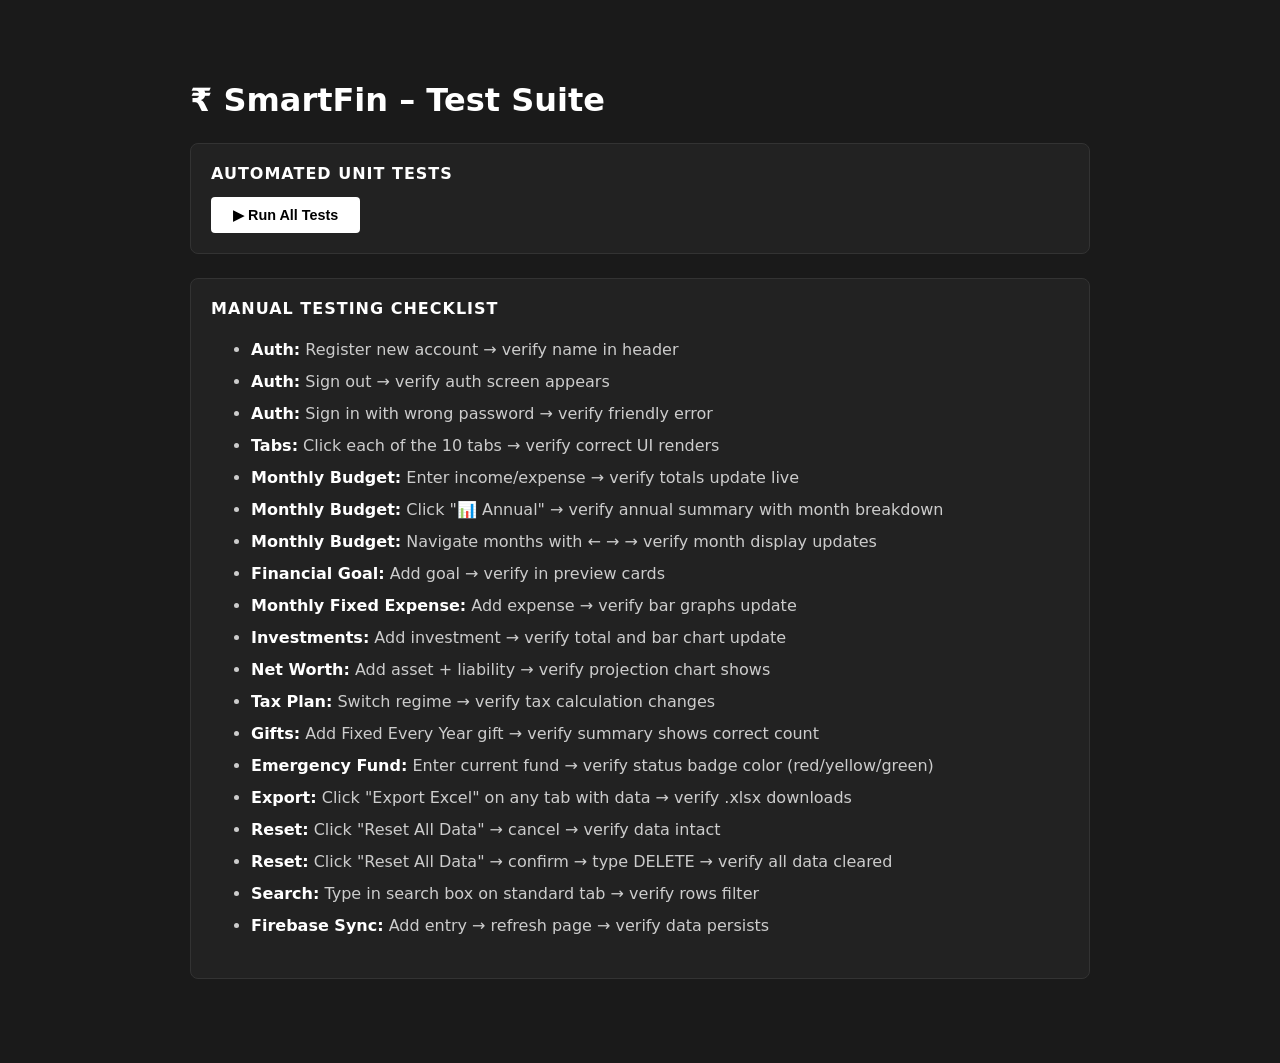
==== test.html @ 58257aab "updated to latest changes all features added" ====
<!DOCTYPE html>
<html lang="en">
<head>
<meta charset="UTF-8">
<meta name="viewport" content="width=device-width, initial-scale=1.0">
<title>SmartFin - Test Suite</title>
<style>
body { font-family: system-ui, sans-serif; max-width: 900px; margin: 40px auto; padding: 20px; background: #1a1a1a; color: #e0e0e0; }
h1 { color: #fff; }
h2 { color: #fff; margin-top: 0; font-size: 1rem; text-transform: uppercase; letter-spacing: 1px; }
.test-section { margin: 24px 0; padding: 20px; background: #222; border-radius: 8px; border: 1px solid #333; }
.test-item { margin: 8px 0; padding: 10px 14px; background: #2a2a2a; border-radius: 4px; display: flex; align-items: center; gap: 10px; font-size: 0.9rem; }
.test-item.pass { border-left: 4px solid #22c55e; }
.test-item.fail { border-left: 4px solid #ef4444; }
.test-item .status { font-weight: bold; min-width: 50px; font-size: 0.8rem; }
.test-item.pass .status { color: #22c55e; }
.test-item.fail .status { color: #ef4444; }
.test-item .desc { flex: 1; }
.test-item .detail { color: #888; font-size: 0.8rem; margin-left: auto; }
.summary { padding: 12px 16px; border-radius: 6px; margin: 16px 0; font-weight: 600; }
.summary.all-pass { background: #14532d; color: #86efac; }
.summary.has-fail { background: #7f1d1d; color: #fca5a5; }
button { background: #fff; color: #000; border: none; padding: 10px 22px; border-radius: 4px; cursor: pointer; font-weight: 600; font-size: 0.9rem; }
button:hover { background: #e0e0e0; }
.checklist li { line-height: 2; color: #ccc; }
.checklist strong { color: #fff; }
</style>
</head>
<body>
<h1>₹ SmartFin – Test Suite</h1>

<div class="test-section">
  <h2>Automated Unit Tests</h2>
  <div id="summary"></div>
  <div id="results"></div>
  <button onclick="runTests()">▶ Run All Tests</button>
</div>

<div class="test-section">
  <h2>Manual Testing Checklist</h2>
  <ul class="checklist">
    <li><strong>Auth:</strong> Register new account → verify name in header</li>
    <li><strong>Auth:</strong> Sign out → verify auth screen appears</li>
    <li><strong>Auth:</strong> Sign in with wrong password → verify friendly error</li>
    <li><strong>Tabs:</strong> Click each of the 10 tabs → verify correct UI renders</li>
    <li><strong>Monthly Budget:</strong> Enter income/expense → verify totals update live</li>
    <li><strong>Monthly Budget:</strong> Click "📊 Annual" → verify annual summary with month breakdown</li>
    <li><strong>Monthly Budget:</strong> Navigate months with ← → → verify month display updates</li>
    <li><strong>Financial Goal:</strong> Add goal → verify in preview cards</li>
    <li><strong>Monthly Fixed Expense:</strong> Add expense → verify bar graphs update</li>
    <li><strong>Investments:</strong> Add investment → verify total and bar chart update</li>
    <li><strong>Net Worth:</strong> Add asset + liability → verify projection chart shows</li>
    <li><strong>Tax Plan:</strong> Switch regime → verify tax calculation changes</li>
    <li><strong>Gifts:</strong> Add Fixed Every Year gift → verify summary shows correct count</li>
    <li><strong>Emergency Fund:</strong> Enter current fund → verify status badge color (red/yellow/green)</li>
    <li><strong>Export:</strong> Click "Export Excel" on any tab with data → verify .xlsx downloads</li>
    <li><strong>Reset:</strong> Click "Reset All Data" → cancel → verify data intact</li>
    <li><strong>Reset:</strong> Click "Reset All Data" → confirm → type DELETE → verify all data cleared</li>
    <li><strong>Search:</strong> Type in search box on standard tab → verify rows filter</li>
    <li><strong>Firebase Sync:</strong> Add entry → refresh page → verify data persists</li>
  </ul>
</div>

<script>
// ── Test utilities ─────────────────────────────────────────────────────────────
const results = [];

function test(desc, fn) {
    try {
        const val = fn();
        const pass = val === true || val === undefined;
        results.push({ pass, desc, detail: pass ? "" : String(val) });
    } catch (e) {
        results.push({ pass: false, desc, detail: e.message });
    }
}

function assertEqual(a, b, desc) {
    const pass = JSON.stringify(a) === JSON.stringify(b);
    results.push({ pass, desc, detail: pass ? "" : `Expected ${JSON.stringify(b)}, got ${JSON.stringify(a)}` });
}

function assertNotNull(v, desc) {
    results.push({ pass: v !== null && v !== undefined, desc, detail: v == null ? "Got null/undefined" : "" });
}

function renderResults() {
    const container = document.getElementById("results");
    const summaryEl = document.getElementById("summary");
    const passed = results.filter(r => r.pass).length;
    const total = results.length;
    const allPass = passed === total;

    summaryEl.innerHTML = `<div class="summary ${allPass ? 'all-pass' : 'has-fail'}">${allPass ? '✅' : '❌'} ${passed} / ${total} tests passed</div>`;

    container.innerHTML = results.map(t => `
        <div class="test-item ${t.pass ? 'pass' : 'fail'}">
            <span class="status">${t.pass ? 'PASS' : 'FAIL'}</span>
            <span class="desc">${t.desc}</span>
            ${t.detail ? `<span class="detail">${t.detail}</span>` : ''}
        </div>
    `).join('');
}

// ── Stub implementations (mirrors app.js logic, no Firebase) ──────────────────
const DEFAULT_TABS = [
    { id: "monthlyBudget",       label: "Monthly Budget",        color: "#333", text: "#fff" },
    { id: "financialGoal",       label: "Financial Goal",        color: "#444", text: "#fff" },
    { id: "monthlyFixedExpense", label: "Monthly Fixed Expense", color: "#555", text: "#fff" },
    { id: "investments",         label: "Investments",           color: "#333", text: "#fff" },
    { id: "insurances",          label: "Insurances",            color: "#444", text: "#fff" },
    { id: "cards",               label: "Cards",                 color: "#555", text: "#fff" },
    { id: "netWorth",            label: "Net Worth",             color: "#333", text: "#fff" },
    { id: "taxPlan",             label: "Tax Plan",              color: "#444", text: "#fff" },
    { id: "gifts",               label: "Gifts",                 color: "#555", text: "#fff" },
    { id: "emergencyFund",       label: "Emergency Fund",        color: "#22c55e", text: "#fff" }
];

const TAB_FIELDS = {
    monthlyBudget: [
        { id: "name", label: "Item Name", type: "text", required: true },
        { id: "planned", label: "Planned Amount (₹)", type: "number", required: true },
        { id: "actual", label: "Actual Amount (₹)", type: "number" },
        { id: "date", label: "Date", type: "date" },
        { id: "note", label: "Note", type: "text" }
    ],
    financialGoal: [
        { id: "name", label: "Goal Name", type: "text", required: true },
        { id: "amountNeeded", label: "Amount Needed (₹)", type: "number", required: true },
        { id: "amountAccumulated", label: "Amount Accumulated (₹)", type: "number" },
        { id: "targetDate", label: "Target Date", type: "date" },
        { id: "details", label: "Details", type: "text" },
        { id: "goalType", label: "Goal Type", type: "select", options: ["Short Term", "Mid Term", "Long Term"] },
        { id: "status", label: "Status", type: "select", options: ["Planned", "Ongoing", "Achieved"] }
    ],
    emergencyFund: [
        { id: "currentFund", label: "Current Emergency Fund (₹)", type: "number", required: true },
        { id: "details", label: "Details", type: "text" }
    ]
};

function formatMoney(v) {
    try {
        return new Intl.NumberFormat("en-IN", {
            style: "currency", currency: "INR", maximumFractionDigits: 0
        }).format(v || 0);
    } catch (e) {
        return "₹0";
    }
}

function esc(s) {
    return String(s)
        .replaceAll("&", "&amp;").replaceAll("<", "&lt;")
        .replaceAll(">", "&gt;").replaceAll('"', "&quot;")
        .replaceAll("'", "&#039;");
}

function getMonthKey(date) {
    return `${date.getFullYear()}-${String(date.getMonth() + 1).padStart(2, "0")}`;
}

function calculateTax(annualIncome, regime, deductions) {
    const stdDeduction = regime === "new" ? 75000 : 50000;
    const taxableIncome = Math.max(0, annualIncome - stdDeduction - (regime === "old" ? deductions : 0));
    let tax = 0;
    if (regime === "new") {
        const slabs = [[300000,0],[400000,0.05],[300000,0.10],[300000,0.15],[300000,0.20],[Infinity,0.30]];
        let remaining = taxableIncome;
        for (const [limit, rate] of slabs) {
            if (remaining <= 0) break;
            const taxable = Math.min(remaining, limit);
            tax += taxable * rate;
            remaining -= taxable;
        }
    } else {
        const slabs = [[250000,0],[250000,0.05],[500000,0.20],[Infinity,0.30]];
        let remaining = taxableIncome;
        for (const [limit, rate] of slabs) {
            if (remaining <= 0) break;
            const taxable = Math.min(remaining, limit);
            tax += taxable * rate;
            remaining -= taxable;
        }
    }
    return Math.round(tax * 1.04); // including 4% cess
}

function calculateEmergencyStatus(currentFund, avgMonthlyExpenses) {
    if (avgMonthlyExpenses <= 0) return { status: "unknown", monthsCovered: 0 };
    const monthsCovered = currentFund / avgMonthlyExpenses;
    let status;
    if (monthsCovered >= 12) status = "green";
    else if (monthsCovered >= 6) status = "yellow";
    else status = "red";
    return { status, monthsCovered };
}

function calculateAnnualTotals(monthlyBudgetData) {
    let totalIncome = 0, totalExpenses = 0, totalInvesting = 0;
    Object.values(monthlyBudgetData).forEach(monthData => {
        totalIncome += Object.values(monthData.inflow || {}).reduce((s, v) => s + Number(v || 0), 0);
        totalExpenses += Object.values(monthData.outflow || {}).reduce((s, v) => s + Number(v || 0), 0);
        totalInvesting += Object.values(monthData.investing || {}).reduce((s, v) => s + Number(v || 0), 0);
    });
    return { totalIncome, totalExpenses, totalInvesting, totalSavings: totalIncome - totalExpenses - totalInvesting };
}

// ── RUN TESTS ──────────────────────────────────────────────────────────────────
function runTests() {
    results.length = 0;

    // ─ DEFAULT_TABS ─────────────────────────────────────────────────────────────
    assertEqual(DEFAULT_TABS.length, 10, "DEFAULT_TABS: exactly 10 tabs defined");

    test("DEFAULT_TABS: misc tab removed", () =>
        !DEFAULT_TABS.find(t => t.id === "misc") || "misc tab still present");

    test("DEFAULT_TABS: oneTimeBudget tab removed", () =>
        !DEFAULT_TABS.find(t => t.id === "oneTimeBudget") || "oneTimeBudget tab still present");

    test("DEFAULT_TABS: emergencyFund tab present", () =>
        !!DEFAULT_TABS.find(t => t.id === "emergencyFund") || "emergencyFund tab missing");

    test("DEFAULT_TABS: all tabs have required fields", () =>
        DEFAULT_TABS.every(t => t.id && t.label && t.color && t.text) || "Some tabs missing required fields");

    test("DEFAULT_TABS: all tab IDs are unique", () => {
        const ids = DEFAULT_TABS.map(t => t.id);
        return new Set(ids).size === ids.length || "Duplicate tab IDs found";
    });

    const expectedTabIds = ["monthlyBudget","financialGoal","monthlyFixedExpense","investments",
                            "insurances","cards","netWorth","taxPlan","gifts","emergencyFund"];
    assertEqual(DEFAULT_TABS.map(t => t.id), expectedTabIds, "DEFAULT_TABS: correct tab order and IDs");

    // ─ TAB_FIELDS ────────────────────────────────────────────────────────────────
    test("TAB_FIELDS: emergencyFund fields defined", () =>
        !!TAB_FIELDS.emergencyFund && TAB_FIELDS.emergencyFund.length === 2);

    test("TAB_FIELDS: emergencyFund has currentFund field", () =>
        !!TAB_FIELDS.emergencyFund.find(f => f.id === "currentFund"));

    test("TAB_FIELDS: financialGoal has all 7 fields", () =>
        TAB_FIELDS.financialGoal.length === 7);

    test("TAB_FIELDS: monthlyBudget has all 5 fields", () =>
        TAB_FIELDS.monthlyBudget.length === 5);

    // ─ formatMoney ───────────────────────────────────────────────────────────────
    assertEqual(formatMoney(0), "₹0", "formatMoney: 0 → ₹0");
    assertEqual(formatMoney(1000), "₹1,000", "formatMoney: 1000 → ₹1,000");
    assertEqual(formatMoney(100000), "₹1,00,000", "formatMoney: 100000 → ₹1,00,000 (Indian format)");
    assertEqual(formatMoney(1234567), "₹12,34,567", "formatMoney: 1234567 → ₹12,34,567");
    assertEqual(formatMoney(null), "₹0", "formatMoney: null → ₹0 (safe default)");
    assertEqual(formatMoney(undefined), "₹0", "formatMoney: undefined → ₹0 (safe default)");
    assertEqual(formatMoney(-500), "-₹500", "formatMoney: negative value handled");

    // ─ esc (HTML escaping) ──────────────────────────────────────────────────────
    assertEqual(esc("<b>"), "&lt;b&gt;", "esc: < > escaped");
    assertEqual(esc('"hello"'), "&quot;hello&quot;", "esc: quotes escaped");
    assertEqual(esc("it's"), "it&#039;s", "esc: apostrophe escaped");
    assertEqual(esc("<script>alert('xss')<\/script>"),
        "&lt;script&gt;alert(&#039;xss&#039;)&lt;\/script&gt;", "esc: full XSS string escaped");
    assertEqual(esc(123), "123", "esc: number coerced to string");

    // ─ getMonthKey ───────────────────────────────────────────────────────────────
    assertEqual(getMonthKey(new Date(2026, 0, 1)), "2026-01", "getMonthKey: January 2026 → 2026-01");
    assertEqual(getMonthKey(new Date(2026, 11, 31)), "2026-12", "getMonthKey: December 2026 → 2026-12");
    assertEqual(getMonthKey(new Date(2025, 8, 15)), "2025-09", "getMonthKey: September padded to 2-digit");

    // ─ Emergency Fund Status ─────────────────────────────────────────────────────
    test("Emergency Fund: green when ≥ 12 months covered", () => {
        const r = calculateEmergencyStatus(120000, 10000);
        return r.status === "green" || `Expected green, got ${r.status}`;
    });
    test("Emergency Fund: green exactly at 12 months", () => {
        const r = calculateEmergencyStatus(60000, 5000);
        return r.status === "green" || `Expected green, got ${r.status}`;
    });
    test("Emergency Fund: yellow when 6-12 months covered", () => {
        const r = calculateEmergencyStatus(60000, 8000);
        return r.status === "yellow" || `Expected yellow, got ${r.status}`;
    });
    test("Emergency Fund: yellow exactly at 6 months", () => {
        const r = calculateEmergencyStatus(30000, 5000);
        return r.status === "yellow" || `Expected yellow, got ${r.status}`;
    });
    test("Emergency Fund: red when < 6 months covered", () => {
        const r = calculateEmergencyStatus(20000, 5000);
        return r.status === "red" || `Expected red, got ${r.status}`;
    });
    test("Emergency Fund: monthsCovered calculated correctly", () => {
        const r = calculateEmergencyStatus(50000, 10000);
        return r.monthsCovered === 5 || `Expected 5, got ${r.monthsCovered}`;
    });
    test("Emergency Fund: zero expenses returns unknown", () => {
        const r = calculateEmergencyStatus(50000, 0);
        return r.status === "unknown" || `Expected unknown, got ${r.status}`;
    });
    test("Emergency Fund: zero fund with expenses is red", () => {
        const r = calculateEmergencyStatus(0, 10000);
        return r.status === "red" || `Expected red, got ${r.status}`;
    });

    // ─ Annual Summary Calculation ────────────────────────────────────────────────
    const sampleBudgetData = {
        "2026-01": { inflow: { primaryIncome: 50000 }, outflow: { rent: 15000, food: 5000 }, investing: { sipInvestment: 5000 } },
        "2026-02": { inflow: { primaryIncome: 50000, secondaryIncome: 10000 }, outflow: { rent: 15000 }, investing: {} },
        "2026-03": { inflow: { primaryIncome: 50000 }, outflow: {}, investing: { sipInvestment: 5000 } }
    };
    const annualTotals = calculateAnnualTotals(sampleBudgetData);

    assertEqual(annualTotals.totalIncome, 160000, "Annual: total income across 3 months = 160000");
    assertEqual(annualTotals.totalExpenses, 35000, "Annual: total expenses across 3 months = 35000");
    assertEqual(annualTotals.totalInvesting, 10000, "Annual: total investing across 3 months = 10000");
    assertEqual(annualTotals.totalSavings, 115000, "Annual: total savings = income - expenses - investing");

    const emptyTotals = calculateAnnualTotals({});
    assertEqual(emptyTotals.totalIncome, 0, "Annual: empty data returns 0 income");
    assertEqual(emptyTotals.totalSavings, 0, "Annual: empty data returns 0 savings");

    // ─ Tax Calculation (New Regime) ──────────────────────────────────────────────
    test("Tax: zero tax on income ≤ 3,00,000 (new regime)", () => {
        const tax = calculateTax(300000, "new", 0);
        return tax === 0 || `Expected 0, got ${tax}`;
    });
    test("Tax: 5% slab on income 3-7L (new regime)", () => {
        const tax = calculateTax(700000, "new", 0);
        return tax > 0 || "Expected positive tax";
    });
    test("Tax: higher tax for higher income (new regime)", () => {
        const low = calculateTax(700000, "new", 0);
        const high = calculateTax(1200000, "new", 0);
        return high > low || `Higher income should have higher tax`;
    });
    test("Tax: cess (4%) is included", () => {
        // 4L income, new regime: taxable = 4L - 75k stdDed = 3.25L; tax = (3.25L - 3L)*5% = 1250; with cess = 1300
        const tax = calculateTax(400000, "new", 0);
        return tax === 1300 || `Expected 1300, got ${tax}`;
    });

    // ─ Custom tab ID generation ──────────────────────────────────────────────────
    test("Custom tab: ID generated from label", () => {
        const label = "My Wedding 2026";
        const id = label.trim().toLowerCase().replace(/[^a-z0-9]+/g, "-").replace(/^-|-$/g, "") + "-test";
        return id.startsWith("my-wedding-2026") || `Bad ID: ${id}`;
    });
    test("Custom tab: special chars stripped from ID", () => {
        const label = "Test@#$% Tab!";
        const id = label.trim().toLowerCase().replace(/[^a-z0-9]+/g, "-").replace(/^-|-$/g, "") + "-test";
        return !id.match(/[@#$%!]/) || "Special chars not stripped";
    });

    renderResults();
}
</script>
</body>
</html>
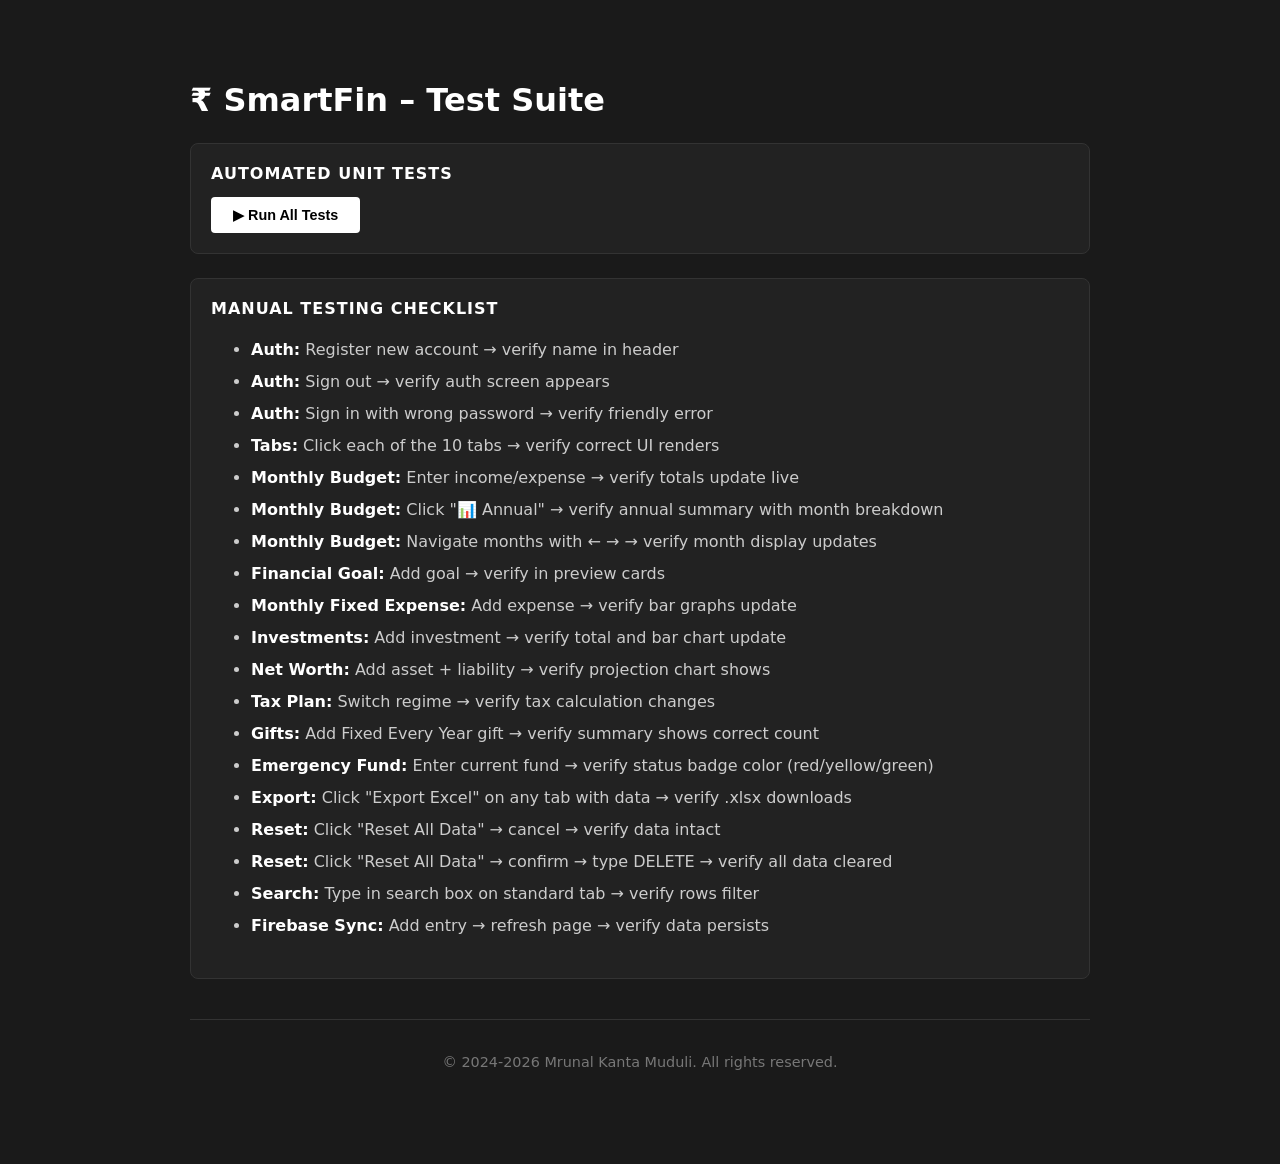
==== commit 05d46dc7: "fix logo rendering" ====
--- a/test.html
+++ b/test.html
@@ -355,5 +355,10 @@
     renderResults();
 }
 </script>
+
+<!-- ── FOOTER ───────────────────────────────────────────── -->
+<footer style="margin-top: 40px; padding: 20px; text-align: center; border-top: 1px solid #333; color: #777; font-size: 0.9rem;">
+    <p>&copy; 2024-2026 Mrunal Kanta Muduli. All rights reserved.</p>
+</footer>
 </body>
 </html>
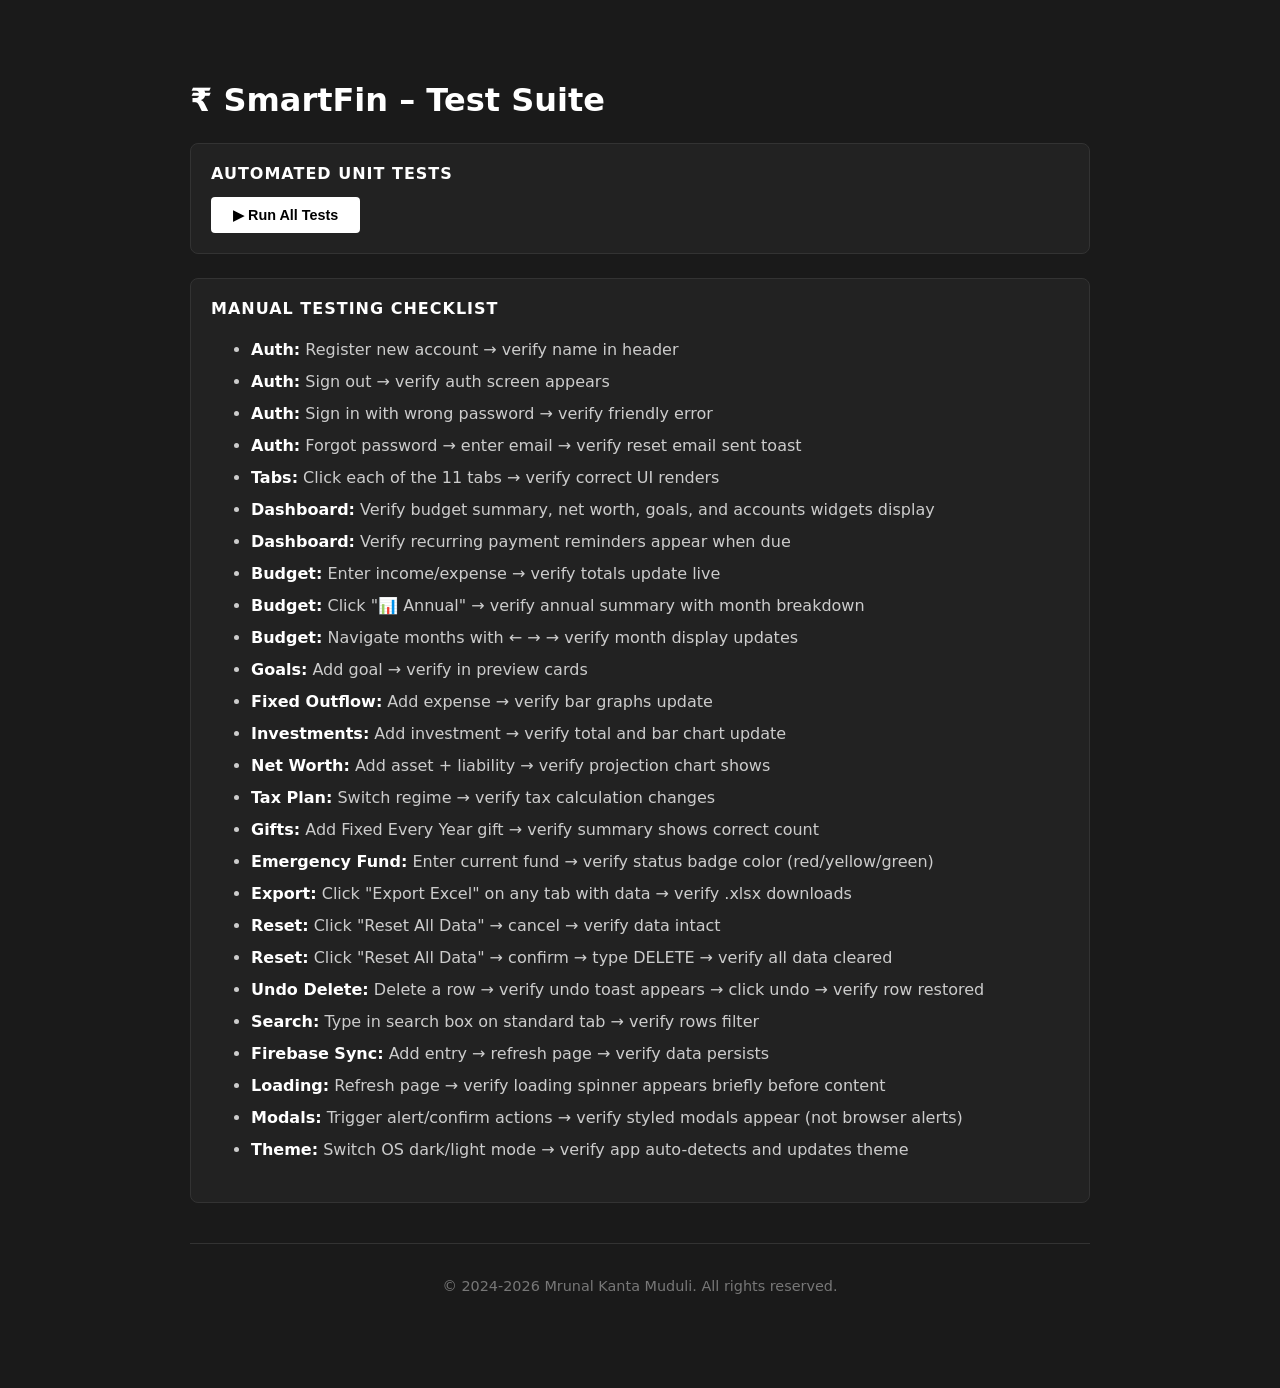
==== commit 097ccfc5: "MAJOR REFACTORING WORK - Version 2" ====
--- a/test.html
+++ b/test.html
@@ -42,12 +42,15 @@
     <li><strong>Auth:</strong> Register new account → verify name in header</li>
     <li><strong>Auth:</strong> Sign out → verify auth screen appears</li>
     <li><strong>Auth:</strong> Sign in with wrong password → verify friendly error</li>
-    <li><strong>Tabs:</strong> Click each of the 10 tabs → verify correct UI renders</li>
-    <li><strong>Monthly Budget:</strong> Enter income/expense → verify totals update live</li>
-    <li><strong>Monthly Budget:</strong> Click "📊 Annual" → verify annual summary with month breakdown</li>
-    <li><strong>Monthly Budget:</strong> Navigate months with ← → → verify month display updates</li>
-    <li><strong>Financial Goal:</strong> Add goal → verify in preview cards</li>
-    <li><strong>Monthly Fixed Expense:</strong> Add expense → verify bar graphs update</li>
+    <li><strong>Auth:</strong> Forgot password → enter email → verify reset email sent toast</li>
+    <li><strong>Tabs:</strong> Click each of the 11 tabs → verify correct UI renders</li>
+    <li><strong>Dashboard:</strong> Verify budget summary, net worth, goals, and accounts widgets display</li>
+    <li><strong>Dashboard:</strong> Verify recurring payment reminders appear when due</li>
+    <li><strong>Budget:</strong> Enter income/expense → verify totals update live</li>
+    <li><strong>Budget:</strong> Click "📊 Annual" → verify annual summary with month breakdown</li>
+    <li><strong>Budget:</strong> Navigate months with ← → → verify month display updates</li>
+    <li><strong>Goals:</strong> Add goal → verify in preview cards</li>
+    <li><strong>Fixed Outflow:</strong> Add expense → verify bar graphs update</li>
     <li><strong>Investments:</strong> Add investment → verify total and bar chart update</li>
     <li><strong>Net Worth:</strong> Add asset + liability → verify projection chart shows</li>
     <li><strong>Tax Plan:</strong> Switch regime → verify tax calculation changes</li>
@@ -56,8 +59,12 @@
     <li><strong>Export:</strong> Click "Export Excel" on any tab with data → verify .xlsx downloads</li>
     <li><strong>Reset:</strong> Click "Reset All Data" → cancel → verify data intact</li>
     <li><strong>Reset:</strong> Click "Reset All Data" → confirm → type DELETE → verify all data cleared</li>
+    <li><strong>Undo Delete:</strong> Delete a row → verify undo toast appears → click undo → verify row restored</li>
     <li><strong>Search:</strong> Type in search box on standard tab → verify rows filter</li>
     <li><strong>Firebase Sync:</strong> Add entry → refresh page → verify data persists</li>
+    <li><strong>Loading:</strong> Refresh page → verify loading spinner appears briefly before content</li>
+    <li><strong>Modals:</strong> Trigger alert/confirm actions → verify styled modals appear (not browser alerts)</li>
+    <li><strong>Theme:</strong> Switch OS dark/light mode → verify app auto-detects and updates theme</li>
   </ul>
 </div>
 
@@ -102,19 +109,43 @@
     `).join('');
 }
 
-// ── Stub implementations (mirrors app.js logic, no Firebase) ──────────────────
+// ── Stub implementations (mirrors app.js v2.0 logic, no Firebase) ─────────────
 const DEFAULT_TABS = [
-    { id: "monthlyBudget",       label: "Monthly Budget",        color: "#333", text: "#fff" },
-    { id: "financialGoal",       label: "Financial Goal",        color: "#444", text: "#fff" },
-    { id: "monthlyFixedExpense", label: "Monthly Fixed Expense", color: "#555", text: "#fff" },
-    { id: "investments",         label: "Investments",           color: "#333", text: "#fff" },
-    { id: "insurances",          label: "Insurances",            color: "#444", text: "#fff" },
-    { id: "cards",               label: "Cards",                 color: "#555", text: "#fff" },
-    { id: "netWorth",            label: "Net Worth",             color: "#333", text: "#fff" },
-    { id: "taxPlan",             label: "Tax Plan",              color: "#444", text: "#fff" },
-    { id: "gifts",               label: "Gifts",                 color: "#555", text: "#fff" },
-    { id: "emergencyFund",       label: "Emergency Fund",        color: "#22c55e", text: "#fff" }
+    { id: "dashboard",           label: "Dashboard",             semantic: "Others", core: true },
+    { id: "cards",               label: "Accounts",              semantic: "Others", core: true },
+    { id: "inflow",              label: "Investments",           semantic: "Investment", core: true },
+    { id: "outflow",             label: "Fixed Outflow",          semantic: "Liability", core: true },
+    { id: "insurance",           label: "Insurance",             semantic: "Insurance", core: true },
+    { id: "monthlyBudget",       label: "Budget",                semantic: "Expenditure", core: true },
+    { id: "financialGoal",       label: "Goals",                 semantic: "Savings", core: true },
+    { id: "netWorth",            label: "Net Worth",             semantic: "Others" },
+    { id: "taxPlan",             label: "Tax Plan",              semantic: "Savings" },
+    { id: "gifts",               label: "Gifts",                 semantic: "Others" },
+    { id: "emergencyFund",       label: "Emergency Fund",        semantic: "Savings" }
 ];
+
+// ── Constants (mirrors assets/js/modules/constants.js) ────────────────────────
+const SAVE_DEBOUNCE_MS        = 600;
+const PANEL_CLOSE_ANIMATION_MS = 280;
+const SAVE_RETRY_DELAY_MS     = 2000;
+const UNDO_TOAST_DURATION_MS  = 5000;
+const SEARCH_DEBOUNCE_MS      = 300;
+const PIE_CHART_DEBOUNCE_MS   = 500;
+const MOBILE_BREAKPOINT_PX    = 768;
+const DEFAULT_INFLATION_RATE  = 0.06;
+const DEFAULT_RETIREMENT_AGE  = 70;
+const DEFAULT_CURRENT_AGE     = 30;
+
+// ── Debounce utility (mirrors app.js) ─────────────────────────────────────────
+function debounce(fn, ms) {
+    let timer;
+    return (...args) => { clearTimeout(timer); timer = setTimeout(() => fn(...args), ms); };
+}
+
+// ── autoBackup stub (mirrors app.js signature, no-op in tests) ────────────────
+function autoBackup(reason) {
+    return { called: true, reason };
+}
 
 const TAB_FIELDS = {
     monthlyBudget: [
@@ -211,28 +242,48 @@
     results.length = 0;
 
     // ─ DEFAULT_TABS ─────────────────────────────────────────────────────────────
-    assertEqual(DEFAULT_TABS.length, 10, "DEFAULT_TABS: exactly 10 tabs defined");
-
-    test("DEFAULT_TABS: misc tab removed", () =>
-        !DEFAULT_TABS.find(t => t.id === "misc") || "misc tab still present");
-
-    test("DEFAULT_TABS: oneTimeBudget tab removed", () =>
-        !DEFAULT_TABS.find(t => t.id === "oneTimeBudget") || "oneTimeBudget tab still present");
+    assertEqual(DEFAULT_TABS.length, 11, "DEFAULT_TABS: exactly 11 tabs defined (v2)");
+
+    test("DEFAULT_TABS: dashboard tab present", () =>
+        !!DEFAULT_TABS.find(t => t.id === "dashboard") || "dashboard tab missing");
+
+    test("DEFAULT_TABS: old tab IDs removed (monthlyFixedExpense, investments, insurances)", () => {
+        const oldIds = ["monthlyFixedExpense", "investments", "insurances"];
+        const found = oldIds.filter(id => DEFAULT_TABS.find(t => t.id === id));
+        return found.length === 0 || `Stale tab IDs still present: ${found.join(", ")}`;
+    });
+
+    test("DEFAULT_TABS: renamed tabs present (inflow, outflow, insurance)", () => {
+        const newIds = ["inflow", "outflow", "insurance"];
+        const missing = newIds.filter(id => !DEFAULT_TABS.find(t => t.id === id));
+        return missing.length === 0 || `Renamed tab IDs missing: ${missing.join(", ")}`;
+    });
 
     test("DEFAULT_TABS: emergencyFund tab present", () =>
         !!DEFAULT_TABS.find(t => t.id === "emergencyFund") || "emergencyFund tab missing");
 
-    test("DEFAULT_TABS: all tabs have required fields", () =>
-        DEFAULT_TABS.every(t => t.id && t.label && t.color && t.text) || "Some tabs missing required fields");
+    test("DEFAULT_TABS: all tabs have v2 required fields (id, label, semantic)", () =>
+        DEFAULT_TABS.every(t => t.id && t.label && t.semantic) || "Some tabs missing required fields");
+
+    test("DEFAULT_TABS: core tabs marked correctly (7 core tabs)", () => {
+        const coreTabs = DEFAULT_TABS.filter(t => t.core === true);
+        return coreTabs.length === 7 || `Expected 7 core tabs, got ${coreTabs.length}`;
+    });
 
     test("DEFAULT_TABS: all tab IDs are unique", () => {
         const ids = DEFAULT_TABS.map(t => t.id);
         return new Set(ids).size === ids.length || "Duplicate tab IDs found";
     });
 
-    const expectedTabIds = ["monthlyBudget","financialGoal","monthlyFixedExpense","investments",
-                            "insurances","cards","netWorth","taxPlan","gifts","emergencyFund"];
-    assertEqual(DEFAULT_TABS.map(t => t.id), expectedTabIds, "DEFAULT_TABS: correct tab order and IDs");
+    const expectedTabIds = ["dashboard","cards","inflow","outflow","insurance",
+                            "monthlyBudget","financialGoal","netWorth","taxPlan","gifts","emergencyFund"];
+    assertEqual(DEFAULT_TABS.map(t => t.id), expectedTabIds, "DEFAULT_TABS: correct v2 tab order and IDs");
+
+    test("DEFAULT_TABS: semantic categories are valid", () => {
+        const validSemantics = ["Others", "Investment", "Liability", "Insurance", "Expenditure", "Savings"];
+        return DEFAULT_TABS.every(t => validSemantics.includes(t.semantic))
+            || "Invalid semantic category found";
+    });
 
     // ─ TAB_FIELDS ────────────────────────────────────────────────────────────────
     test("TAB_FIELDS: emergencyFund fields defined", () =>
@@ -352,6 +403,65 @@
         return !id.match(/[@#$%!]/) || "Special chars not stripped";
     });
 
+    // ─ crypto.randomUUID ──────────────────────────────────────────────────────
+    test("crypto.randomUUID: generates valid UUID v4 format", () => {
+        if (typeof crypto === "undefined" || !crypto.randomUUID) return "crypto.randomUUID not available";
+        const uuid = crypto.randomUUID();
+        const uuidRegex = /^[0-9a-f]{8}-[0-9a-f]{4}-4[0-9a-f]{3}-[89ab][0-9a-f]{3}-[0-9a-f]{12}$/;
+        return uuidRegex.test(uuid) || `Invalid UUID: ${uuid}`;
+    });
+    test("crypto.randomUUID: generates unique values", () => {
+        if (typeof crypto === "undefined" || !crypto.randomUUID) return "crypto.randomUUID not available";
+        const a = crypto.randomUUID();
+        const b = crypto.randomUUID();
+        return a !== b || "Two UUIDs should not be identical";
+    });
+
+    // ─ autoBackup stub ────────────────────────────────────────────────────────
+    test("autoBackup: accepts reason parameter", () => {
+        const result = autoBackup("reset-all-data");
+        return result.called === true && result.reason === "reset-all-data"
+            || "autoBackup should accept and return reason";
+    });
+    test("autoBackup: callable with different reasons", () => {
+        const r1 = autoBackup("delete-account");
+        const r2 = autoBackup("import-overwrite");
+        return r1.reason === "delete-account" && r2.reason === "import-overwrite"
+            || "autoBackup should handle various reasons";
+    });
+
+    // ─ Constants module values ────────────────────────────────────────────────
+    assertEqual(SAVE_DEBOUNCE_MS, 600, "Constants: SAVE_DEBOUNCE_MS = 600");
+    assertEqual(MOBILE_BREAKPOINT_PX, 768, "Constants: MOBILE_BREAKPOINT_PX = 768");
+    assertEqual(UNDO_TOAST_DURATION_MS, 5000, "Constants: UNDO_TOAST_DURATION_MS = 5000");
+    assertEqual(SEARCH_DEBOUNCE_MS, 300, "Constants: SEARCH_DEBOUNCE_MS = 300");
+    assertEqual(PIE_CHART_DEBOUNCE_MS, 500, "Constants: PIE_CHART_DEBOUNCE_MS = 500");
+    assertEqual(PANEL_CLOSE_ANIMATION_MS, 280, "Constants: PANEL_CLOSE_ANIMATION_MS = 280");
+    assertEqual(SAVE_RETRY_DELAY_MS, 2000, "Constants: SAVE_RETRY_DELAY_MS = 2000");
+    assertEqual(DEFAULT_INFLATION_RATE, 0.06, "Constants: DEFAULT_INFLATION_RATE = 0.06");
+    assertEqual(DEFAULT_RETIREMENT_AGE, 70, "Constants: DEFAULT_RETIREMENT_AGE = 70");
+    assertEqual(DEFAULT_CURRENT_AGE, 30, "Constants: DEFAULT_CURRENT_AGE = 30");
+
+    // ─ debounce utility ───────────────────────────────────────────────────────
+    test("debounce: returns a function", () => {
+        const debounced = debounce(() => {}, 100);
+        return typeof debounced === "function" || "debounce should return a function";
+    });
+    test("debounce: delays execution", () => {
+        let called = false;
+        const debounced = debounce(() => { called = true; }, 50);
+        debounced();
+        return called === false || "Function should not be called immediately";
+    });
+    test("debounce: multiple rapid calls do not fire immediately", () => {
+        let count = 0;
+        const debounced = debounce(() => { count++; }, 50);
+        debounced();
+        debounced();
+        debounced();
+        return count === 0 || `Expected 0 immediate calls, got ${count}`;
+    });
+
     renderResults();
 }
 </script>
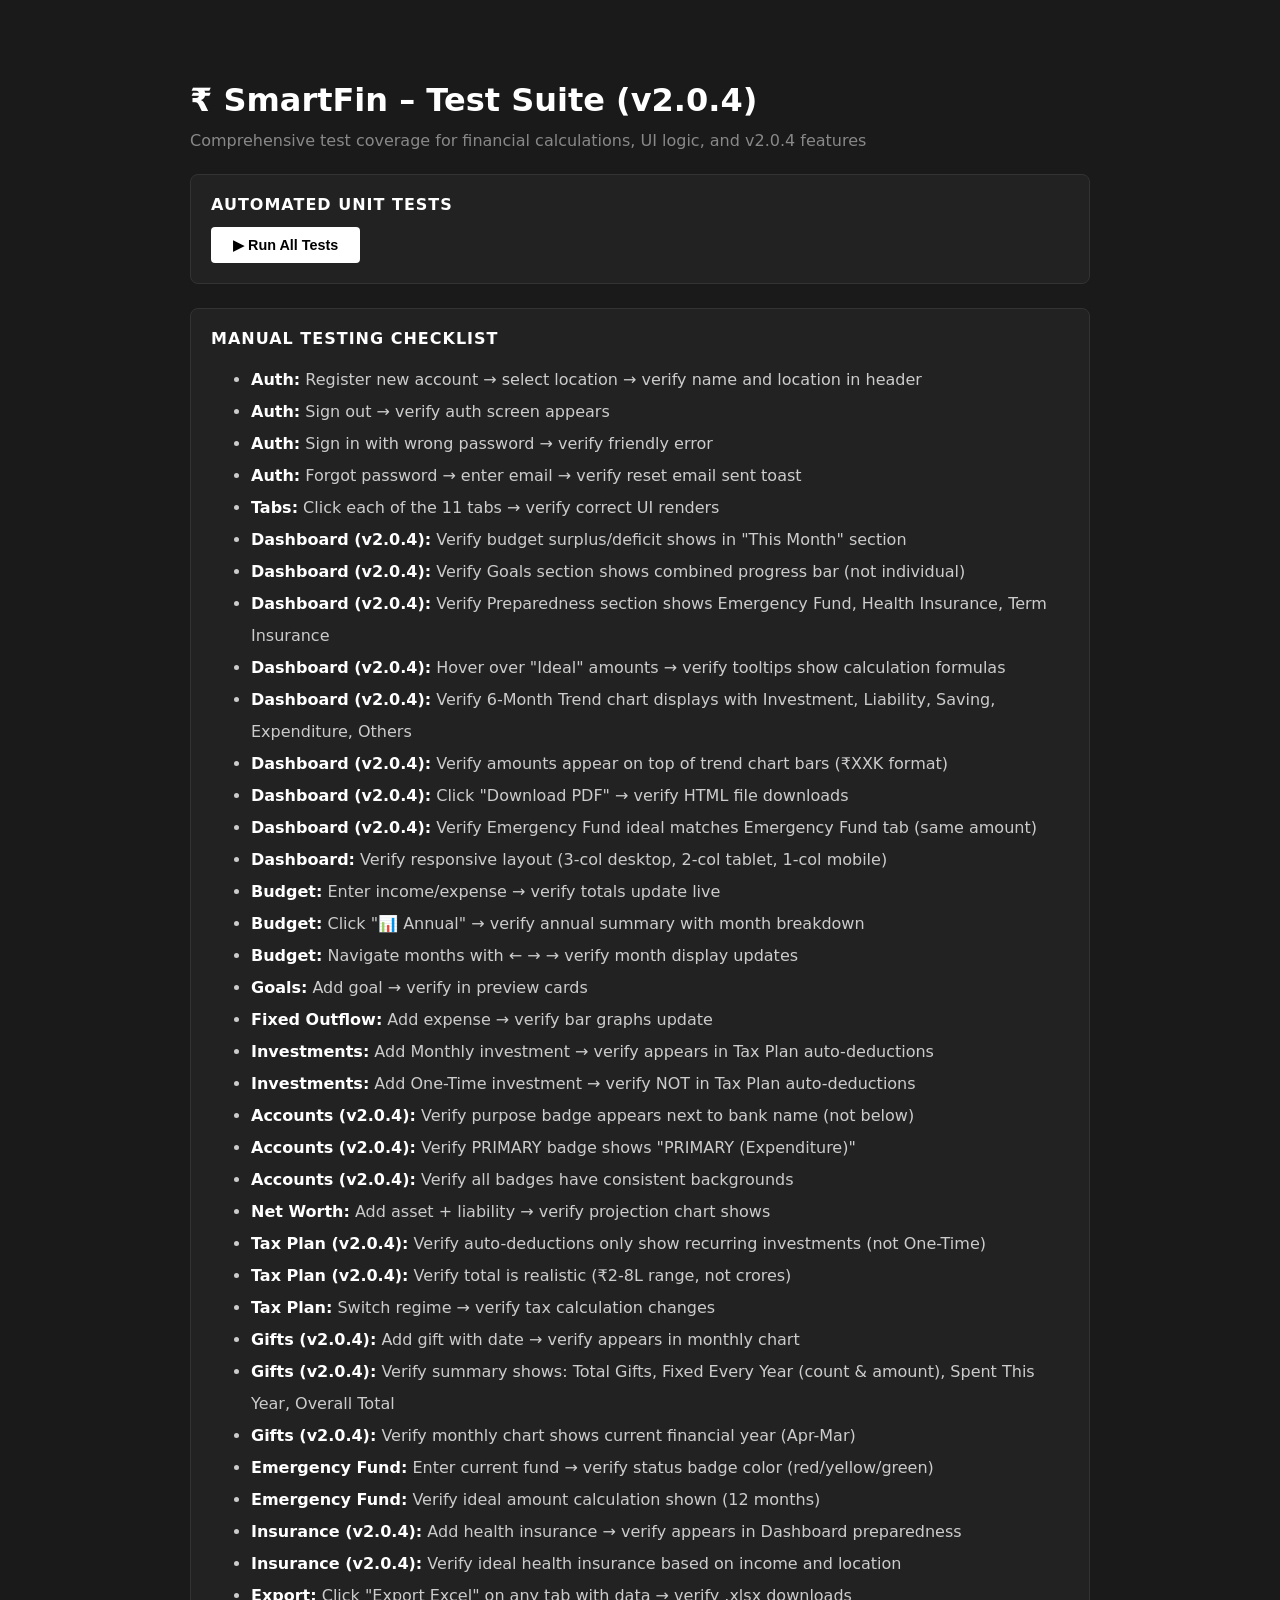
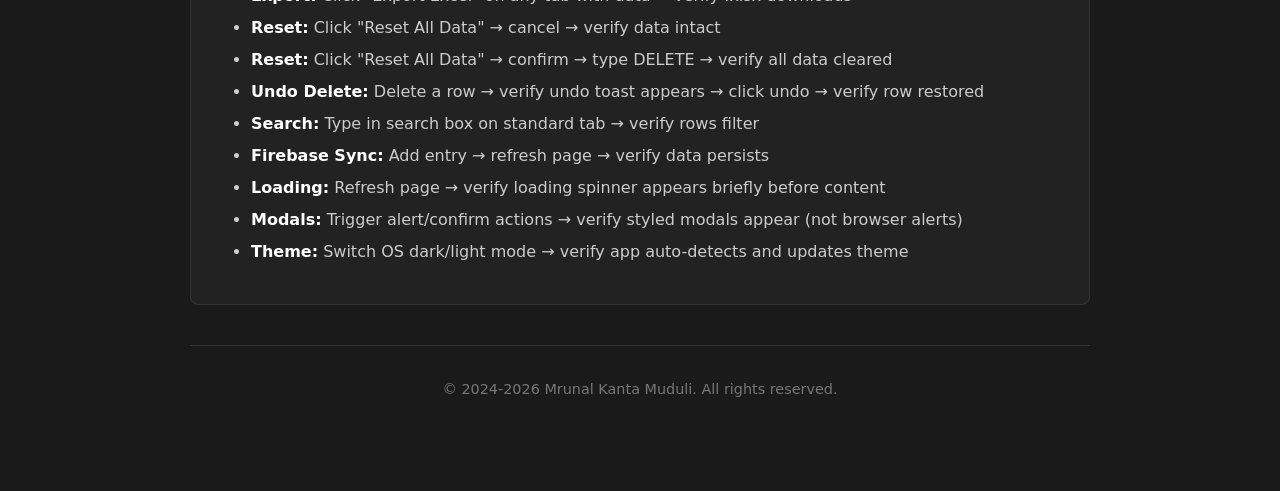
==== commit 8bfcb965: "Major dashboard change" ====
--- a/test.html
+++ b/test.html
@@ -3,7 +3,7 @@
 <head>
 <meta charset="UTF-8">
 <meta name="viewport" content="width=device-width, initial-scale=1.0">
-<title>SmartFin - Test Suite</title>
+<title>SmartFin - Test Suite (v2.0.4)</title>
 <style>
 body { font-family: system-ui, sans-serif; max-width: 900px; margin: 40px auto; padding: 20px; background: #1a1a1a; color: #e0e0e0; }
 h1 { color: #fff; }
@@ -27,7 +27,10 @@
 </style>
 </head>
 <body>
-<h1>₹ SmartFin – Test Suite</h1>
+<h1>₹ SmartFin – Test Suite (v2.0.4)</h1>
+<p style="color: #888; margin-top: -10px; margin-bottom: 20px;">
+  Comprehensive test coverage for financial calculations, UI logic, and v2.0.4 features
+</p>
 
 <div class="test-section">
   <h2>Automated Unit Tests</h2>
@@ -39,23 +42,41 @@
 <div class="test-section">
   <h2>Manual Testing Checklist</h2>
   <ul class="checklist">
-    <li><strong>Auth:</strong> Register new account → verify name in header</li>
+    <li><strong>Auth:</strong> Register new account → select location → verify name and location in header</li>
     <li><strong>Auth:</strong> Sign out → verify auth screen appears</li>
     <li><strong>Auth:</strong> Sign in with wrong password → verify friendly error</li>
     <li><strong>Auth:</strong> Forgot password → enter email → verify reset email sent toast</li>
     <li><strong>Tabs:</strong> Click each of the 11 tabs → verify correct UI renders</li>
-    <li><strong>Dashboard:</strong> Verify budget summary, net worth, goals, and accounts widgets display</li>
-    <li><strong>Dashboard:</strong> Verify recurring payment reminders appear when due</li>
+    <li><strong>Dashboard (v2.0.4):</strong> Verify budget surplus/deficit shows in "This Month" section</li>
+    <li><strong>Dashboard (v2.0.4):</strong> Verify Goals section shows combined progress bar (not individual)</li>
+    <li><strong>Dashboard (v2.0.4):</strong> Verify Preparedness section shows Emergency Fund, Health Insurance, Term Insurance</li>
+    <li><strong>Dashboard (v2.0.4):</strong> Hover over "Ideal" amounts → verify tooltips show calculation formulas</li>
+    <li><strong>Dashboard (v2.0.4):</strong> Verify 6-Month Trend chart displays with Investment, Liability, Saving, Expenditure, Others</li>
+    <li><strong>Dashboard (v2.0.4):</strong> Verify amounts appear on top of trend chart bars (₹XXK format)</li>
+    <li><strong>Dashboard (v2.0.4):</strong> Click "Download PDF" → verify HTML file downloads</li>
+    <li><strong>Dashboard (v2.0.4):</strong> Verify Emergency Fund ideal matches Emergency Fund tab (same amount)</li>
+    <li><strong>Dashboard:</strong> Verify responsive layout (3-col desktop, 2-col tablet, 1-col mobile)</li>
     <li><strong>Budget:</strong> Enter income/expense → verify totals update live</li>
     <li><strong>Budget:</strong> Click "📊 Annual" → verify annual summary with month breakdown</li>
     <li><strong>Budget:</strong> Navigate months with ← → → verify month display updates</li>
     <li><strong>Goals:</strong> Add goal → verify in preview cards</li>
     <li><strong>Fixed Outflow:</strong> Add expense → verify bar graphs update</li>
-    <li><strong>Investments:</strong> Add investment → verify total and bar chart update</li>
+    <li><strong>Investments:</strong> Add Monthly investment → verify appears in Tax Plan auto-deductions</li>
+    <li><strong>Investments:</strong> Add One-Time investment → verify NOT in Tax Plan auto-deductions</li>
+    <li><strong>Accounts (v2.0.4):</strong> Verify purpose badge appears next to bank name (not below)</li>
+    <li><strong>Accounts (v2.0.4):</strong> Verify PRIMARY badge shows "PRIMARY (Expenditure)"</li>
+    <li><strong>Accounts (v2.0.4):</strong> Verify all badges have consistent backgrounds</li>
     <li><strong>Net Worth:</strong> Add asset + liability → verify projection chart shows</li>
+    <li><strong>Tax Plan (v2.0.4):</strong> Verify auto-deductions only show recurring investments (not One-Time)</li>
+    <li><strong>Tax Plan (v2.0.4):</strong> Verify total is realistic (₹2-8L range, not crores)</li>
     <li><strong>Tax Plan:</strong> Switch regime → verify tax calculation changes</li>
-    <li><strong>Gifts:</strong> Add Fixed Every Year gift → verify summary shows correct count</li>
+    <li><strong>Gifts (v2.0.4):</strong> Add gift with date → verify appears in monthly chart</li>
+    <li><strong>Gifts (v2.0.4):</strong> Verify summary shows: Total Gifts, Fixed Every Year (count & amount), Spent This Year, Overall Total</li>
+    <li><strong>Gifts (v2.0.4):</strong> Verify monthly chart shows current financial year (Apr-Mar)</li>
     <li><strong>Emergency Fund:</strong> Enter current fund → verify status badge color (red/yellow/green)</li>
+    <li><strong>Emergency Fund:</strong> Verify ideal amount calculation shown (12 months)</li>
+    <li><strong>Insurance (v2.0.4):</strong> Add health insurance → verify appears in Dashboard preparedness</li>
+    <li><strong>Insurance (v2.0.4):</strong> Verify ideal health insurance based on income and location</li>
     <li><strong>Export:</strong> Click "Export Excel" on any tab with data → verify .xlsx downloads</li>
     <li><strong>Reset:</strong> Click "Reset All Data" → cancel → verify data intact</li>
     <li><strong>Reset:</strong> Click "Reset All Data" → confirm → type DELETE → verify all data cleared</li>
@@ -462,6 +483,197 @@
         return count === 0 || `Expected 0 immediate calls, got ${count}`;
     });
 
+    // ─ v2.0.4: toMonthlyAmount (frequency conversion) ────────────────────────────
+    function toMonthlyAmount(amount, frequency) {
+        const divisors = { Monthly: 1, Quarterly: 3, 'Semi-Annual': 6, Annual: 12 };
+        return amount / (divisors[frequency] || 1);
+    }
+
+    assertEqual(toMonthlyAmount(12000, 'Monthly'), 12000, "toMonthlyAmount: Monthly → same amount");
+    assertEqual(toMonthlyAmount(12000, 'Quarterly'), 4000, "toMonthlyAmount: Quarterly → amount/3");
+    assertEqual(toMonthlyAmount(12000, 'Semi-Annual'), 2000, "toMonthlyAmount: Semi-Annual → amount/6");
+    assertEqual(toMonthlyAmount(12000, 'Annual'), 1000, "toMonthlyAmount: Annual → amount/12");
+    assertEqual(toMonthlyAmount(12000, 'One-Time'), 12000, "toMonthlyAmount: One-Time → same amount");
+
+    // ─ v2.0.4: Health Insurance Calculation ──────────────────────────────────────
+    function calculateIdealHealthInsurance(age, location, monthlyIncome) {
+        const annualIncome = monthlyIncome * 12;
+        const baseAmount = annualIncome * 0.5; // 50% of annual income
+        
+        // Metro vs non-metro minimum
+        const metroCities = ['Mumbai', 'Delhi', 'Bengaluru', 'Hyderabad', 'Chennai', 'Kolkata', 'Pune', 'Gurgaon', 'Noida'];
+        const cityName = (location || '').split(',')[0].trim();
+        const isMetro = metroCities.some(metro => cityName.includes(metro));
+        const minimum = isMetro ? 500000 : 300000;
+        
+        // Age adjustment
+        let ageMultiplier = 1.0;
+        if (age >= 45) ageMultiplier = 1.5;
+        else if (age >= 35) ageMultiplier = 1.2;
+        
+        const adjusted = Math.max(minimum, baseAmount * ageMultiplier);
+        return Math.min(adjusted, 2000000); // Cap at 20L
+    }
+
+    assertEqual(calculateIdealHealthInsurance(30, 'Bengaluru, Karnataka', 50000), 500000, 
+        "Health Insurance: Young metro user gets minimum 5L");
+    assertEqual(calculateIdealHealthInsurance(30, 'Mysore, Karnataka', 50000), 300000, 
+        "Health Insurance: Young non-metro user gets minimum 3L");
+    assertEqual(calculateIdealHealthInsurance(40, 'Mumbai, Maharashtra', 100000), 720000, 
+        "Health Insurance: 40yr metro, 12L income → 6L * 1.2 = 7.2L");
+    assertEqual(calculateIdealHealthInsurance(50, 'Delhi, India', 100000), 900000, 
+        "Health Insurance: 50yr metro, 12L income → 6L * 1.5 = 9L");
+    assertEqual(calculateIdealHealthInsurance(50, 'Bengaluru, Karnataka', 500000), 2000000, 
+        "Health Insurance: High income capped at 20L");
+
+    // ─ v2.0.4: Term Insurance Calculation ────────────────────────────────────────
+    function calculateIdealTermInsurance(age, monthlyIncome, currentSavings) {
+        const annualIncome = monthlyIncome * 12;
+        
+        // Age-based multiplier
+        let multiplier = 15;
+        if (age >= 45) multiplier = 10;
+        else if (age >= 35) multiplier = 12;
+        
+        const idealCover = (annualIncome * multiplier) - currentSavings;
+        return Math.max(idealCover, 5000000); // Minimum 50L
+    }
+
+    assertEqual(calculateIdealTermInsurance(30, 50000, 0), 9000000, 
+        "Term Insurance: 30yr, 6L income, no savings → 6L * 15 = 90L");
+    assertEqual(calculateIdealTermInsurance(30, 50000, 5000000), 5000000, 
+        "Term Insurance: With 50L savings → (90L - 50L) = 40L, but min 50L");
+    assertEqual(calculateIdealTermInsurance(40, 100000, 0), 14400000, 
+        "Term Insurance: 40yr, 12L income → 12L * 12 = 1.44Cr");
+    assertEqual(calculateIdealTermInsurance(50, 100000, 5000000), 7000000, 
+        "Term Insurance: 50yr, 12L income, 50L savings → 12L * 10 - 50L = 70L");
+
+    // ─ v2.0.4: Emergency Fund Calculation ────────────────────────────────────────
+    function calculateIdealEmergencyFund(fixedLiabilities, fixedExpenditure, avgVariableExpenses) {
+        const minMonthlyNeed = fixedLiabilities + fixedExpenditure + avgVariableExpenses;
+        return minMonthlyNeed * 6; // 6 months recommended
+    }
+
+    assertEqual(calculateIdealEmergencyFund(20000, 15000, 10000), 270000, 
+        "Emergency Fund: (20k + 15k + 10k) * 6 = 2.7L");
+    assertEqual(calculateIdealEmergencyFund(0, 0, 30000), 180000, 
+        "Emergency Fund: Only variable expenses → 30k * 6 = 1.8L");
+    assertEqual(calculateIdealEmergencyFund(50000, 0, 0), 300000, 
+        "Emergency Fund: Only liabilities → 50k * 6 = 3L");
+
+    // ─ v2.0.4: Tax Auto-Deduction Logic ──────────────────────────────────────────
+    function getAutoTaxDeductions(investments, insurances) {
+        const auto = [];
+        
+        // Insurance premiums → 80D
+        insurances.forEach(item => {
+            const freq = item.frequency || 'Monthly';
+            const amount = Number(item.amount || 0);
+            let annual = 0;
+            if (freq === 'Monthly') annual = amount * 12;
+            else if (freq === 'Quarterly') annual = amount * 4;
+            else if (freq === 'Semi-Annual') annual = amount * 2;
+            else if (freq === 'Annual') annual = amount;
+            
+            if (annual > 0) auto.push({ name: item.name, amount: annual, section: '80D' });
+        });
+        
+        // Recurring investments only → 80C (exclude One-Time)
+        investments.forEach(item => {
+            const freq = (item.frequency || '').toLowerCase();
+            const amount = Number(item.amount || 0);
+            
+            // Skip One-Time investments (current values)
+            if (freq === 'one-time') return;
+            
+            let annual = 0;
+            if (freq === 'monthly') annual = amount * 12;
+            else if (freq === 'quarterly') annual = amount * 4;
+            else if (freq === 'semi-annual') annual = amount * 2;
+            else if (freq === 'annual') annual = amount;
+            
+            if (annual > 0) auto.push({ name: item.name, amount: annual, section: '80C' });
+        });
+        
+        return auto;
+    }
+
+    const testInvestments = [
+        { name: 'PPF', amount: 12500, frequency: 'Monthly' },
+        { name: 'EPF Balance', amount: 2000000, frequency: 'One-Time' }, // Should be excluded
+        { name: 'NPS', amount: 50000, frequency: 'Annual' }
+    ];
+    const testInsurances = [
+        { name: 'Health Insurance', amount: 2000, frequency: 'Monthly' }
+    ];
+    
+    const taxDeductions = getAutoTaxDeductions(testInvestments, testInsurances);
+    
+    test("Tax Auto-Deduction: Excludes One-Time investments", () => {
+        const hasEPF = taxDeductions.find(d => d.name === 'EPF Balance');
+        return !hasEPF || "One-Time investment should be excluded";
+    });
+    
+    test("Tax Auto-Deduction: Includes Monthly investments", () => {
+        const ppf = taxDeductions.find(d => d.name === 'PPF');
+        return ppf && ppf.amount === 150000 || `Expected 150000, got ${ppf?.amount}`;
+    });
+    
+    test("Tax Auto-Deduction: Includes Annual investments", () => {
+        const nps = taxDeductions.find(d => d.name === 'NPS');
+        return nps && nps.amount === 50000 || `Expected 50000, got ${nps?.amount}`;
+    });
+    
+    test("Tax Auto-Deduction: Includes insurance premiums", () => {
+        const health = taxDeductions.find(d => d.name === 'Health Insurance');
+        return health && health.amount === 24000 || `Expected 24000, got ${health?.amount}`;
+    });
+    
+    test("Tax Auto-Deduction: Correct section assignment", () => {
+        const ppf = taxDeductions.find(d => d.name === 'PPF');
+        const health = taxDeductions.find(d => d.name === 'Health Insurance');
+        return ppf?.section === '80C' && health?.section === '80D' 
+            || "Incorrect section assignment";
+    });
+
+    // ─ v2.0.4: Gifts Summary Calculation ─────────────────────────────────────────
+    function calculateGiftsSummary(gifts) {
+        const fixedGifts = gifts.filter(g => g.category === 'Fixed Every Year');
+        const currentFY = new Date().getMonth() >= 3 ? new Date().getFullYear() : new Date().getFullYear() - 1;
+        const fyStart = new Date(currentFY, 3, 1); // April 1
+        const fyEnd = new Date(currentFY + 1, 2, 31); // March 31
+        
+        const spentThisYear = gifts.filter(g => {
+            if (!g.date) return false;
+            const giftDate = new Date(g.date);
+            return giftDate >= fyStart && giftDate <= fyEnd;
+        }).reduce((sum, g) => sum + Number(g.amount || 0), 0);
+        
+        return {
+            totalCount: gifts.length,
+            fixedCount: fixedGifts.length,
+            fixedAmount: fixedGifts.reduce((sum, g) => sum + Number(g.amount || 0), 0),
+            spentThisYear: spentThisYear,
+            overallTotal: gifts.reduce((sum, g) => sum + Number(g.amount || 0), 0)
+        };
+    }
+
+    const testGifts = [
+        { name: 'Birthday', amount: 5000, category: 'Fixed Every Year', date: '2025-06-15' },
+        { name: 'Wedding', amount: 10000, category: 'On Demand', date: '2025-08-20' },
+        { name: 'Anniversary', amount: 3000, category: 'Fixed Every Year', date: '2024-12-10' }
+    ];
+    
+    const giftsSummary = calculateGiftsSummary(testGifts);
+    
+    assertEqual(giftsSummary.totalCount, 3, "Gifts: Total count = 3");
+    assertEqual(giftsSummary.fixedCount, 2, "Gifts: Fixed count = 2");
+    assertEqual(giftsSummary.fixedAmount, 8000, "Gifts: Fixed amount = 8000");
+    assertEqual(giftsSummary.overallTotal, 18000, "Gifts: Overall total = 18000");
+    test("Gifts: Spent this year includes FY gifts", () => {
+        return giftsSummary.spentThisYear > 0 || "Should include current FY gifts";
+    });
+
     renderResults();
 }
 </script>
